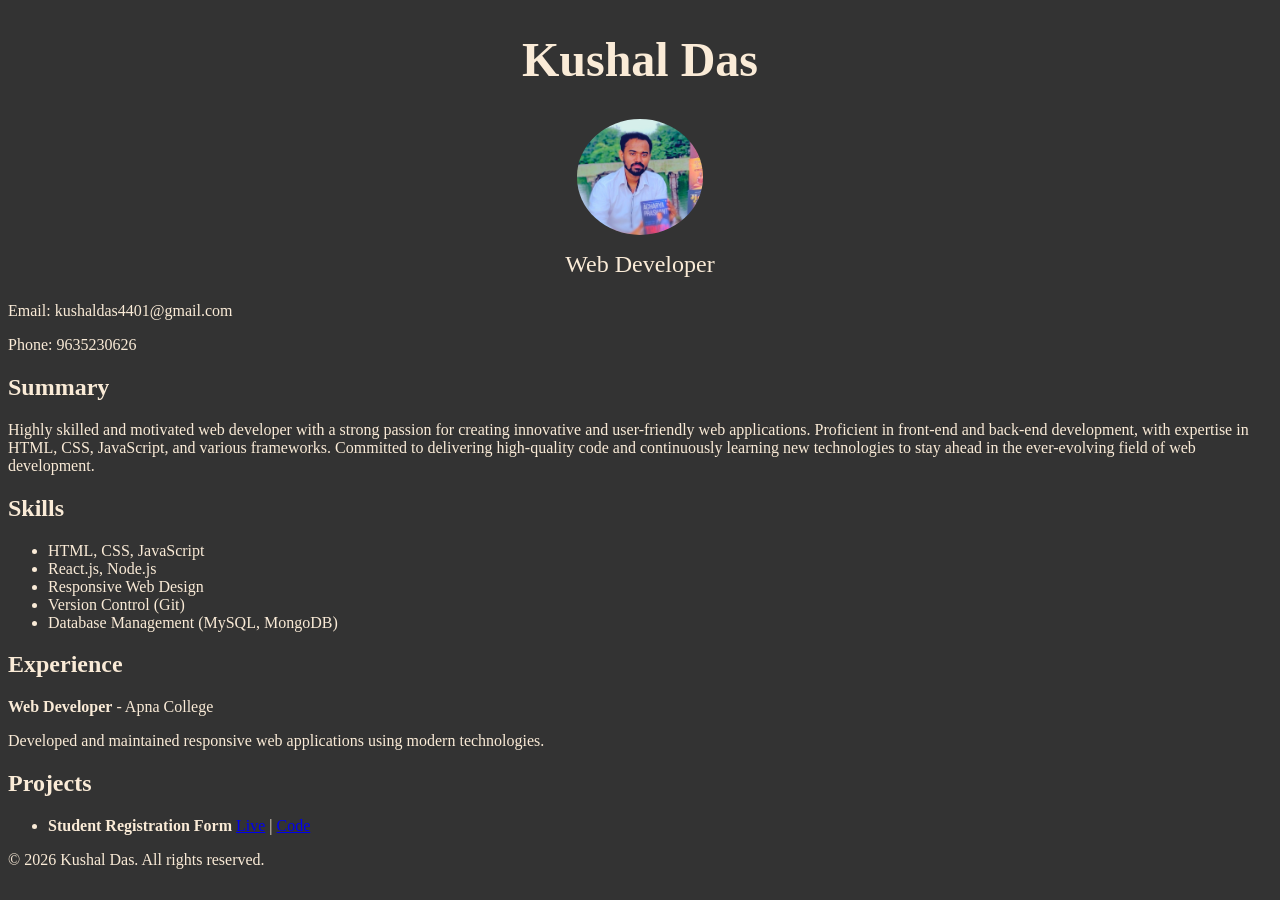
==== My Resume/index.html @ b1a2d02d "Add files via upload" ====
<!DOCTYPE html>
<html lang="en">
<head>
  <meta charset="UTF-8">
  <meta name="viewport" content="width=device-width, initial-scale=1.0">
  <title>My Resume</title>
  <link rel="stylesheet" href="style.css">
</head>
<body>
  <header>
    <span><h1>Kushal Das</h1></span>
    <span><img src="kdas.jpeg" alt="Profile Picture" width="150"></span>
    <p id="website">Web Developer</p>
    <p>Email: kushaldas4401@gmail.com</p>
    <p>Phone: 9635230626</p>
  </header>
  <section>
    <h2>Summary</h2>
    <p>Highly skilled and motivated web developer with a strong passion for creating innovative and user-friendly web applications. Proficient in front-end and back-end development, with expertise in HTML, CSS, JavaScript, and various frameworks. Committed to delivering high-quality code and continuously learning new technologies to stay ahead in the ever-evolving field of web development.</p>
   </section>
   <section>
    <h2>Skills</h2>
    <ul>
      <li>HTML, CSS, JavaScript</li>
      <li>React.js, Node.js</li>
      <li>Responsive Web Design</li>
      <li>Version Control (Git)</li>
      <li>Database Management (MySQL, MongoDB)</li>
    </ul>
   </section>
   <section>
    <h2>Experience</h2>
    <p><strong>Web Developer</strong> - Apna College</p>
    <p>Developed and maintained responsive web applications using modern technologies.</p>
   </section>
   <section>
    <h2>Projects</h2>
    <ul>
        <li>
            <strong>Student Registration Form</strong>
            <a href="https://kushaldas4401.github.io/student-registration-form" target="_blank">Live</a> |
            <a href="https://github.com/kushaldas4401/student-registration-form" target="_blank">Code</a>

        </li>
    </ul>
   </section>
   <footer>
    <p>&copy; 2026 Kushal Das. All rights reserved.</p>
   </footer>
</body>
</html>
---- My Resume/style.css ----
body{
    color:antiquewhite;
    background-color: #333;
}
h1{
    text-align: center;
    font-size: 3rem;
    margin-top: 2rem;
}
img{
    width: 10%;
    display: block;
    margin: 0 auto;
    height: auto;
    border-radius: 50%;

}
#website{
    text-align: center;
    font-size: 1.5rem;
    margin-top: 1rem;
}
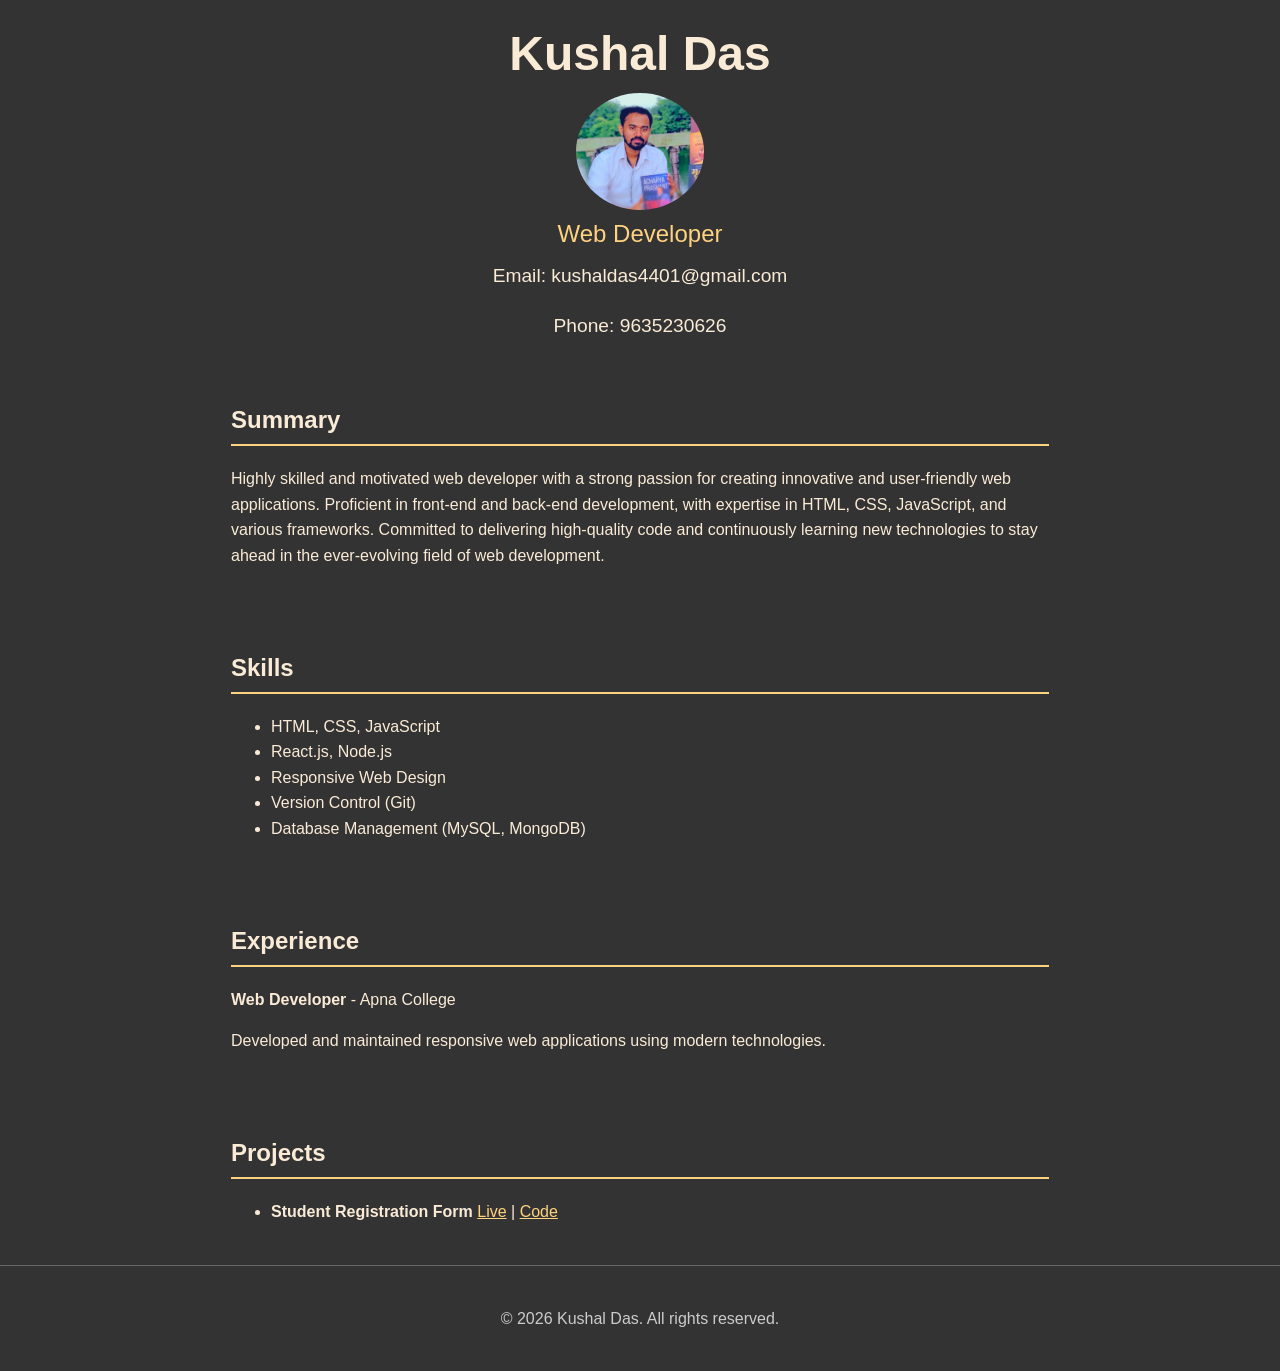
==== commit 615e9353: "Redesign resume with more section" ====
--- a/My Resume/index.html
+++ b/My Resume/index.html
@@ -11,8 +11,8 @@
     <span><h1>Kushal Das</h1></span>
     <span><img src="kdas.jpeg" alt="Profile Picture" width="150"></span>
     <p id="website">Web Developer</p>
-    <p>Email: kushaldas4401@gmail.com</p>
-    <p>Phone: 9635230626</p>
+    <p id="email">Email: kushaldas4401@gmail.com</p>
+    <p id="phone">Phone: 9635230626</p>
   </header>
   <section>
     <h2>Summary</h2>
--- a/My Resume/style.css
+++ b/My Resume/style.css
@@ -19,4 +19,244 @@
     text-align: center;
     font-size: 1.5rem;
     margin-top: 1rem;
-}+}
+
+#email{
+    text-align: center;
+    font-size: 1.2rem;
+    margin-top: 0.5rem;
+}
+
+#phone{
+    text-align: center;
+    font-size: 1.2rem;
+    margin-top: 0.5rem;
+}
+
+/* ===== রঙ (এখান থেকে সহজে বদলানো যায়) ===== */
+:root{
+    --bg: #333;
+    --bg-card: #444;
+    --border: #666;
+    --text: antiquewhite;
+    --text-soft: #ccc;
+    --accent: #ffd27f;
+    --btn-text: #333;
+}
+:root[data-theme="light"]{
+    --bg: #faf6ef;
+    --bg-card: #ffffff;
+    --border: #d9cfbf;
+    --text: #2d2a26;
+    --text-soft: #6b645b;
+    --accent: #b5651d;
+    --btn-text: #ffffff;
+}
+
+*{ box-sizing: border-box; }
+html{ scroll-behavior: smooth; }
+
+body{
+    margin: 0;
+    color: var(--text);
+    background-color: var(--bg);
+    font-family: "Segoe UI", Arial, sans-serif;
+    line-height: 1.6;
+    transition: background-color 0.3s, color 0.3s;
+}
+a{ color: var(--accent); }
+
+/* ===== Navbar ===== */
+.navbar{
+    position: sticky;
+    top: 0;
+    z-index: 10;
+    display: flex;
+    align-items: center;
+    justify-content: space-between;
+    gap: 1rem;
+    padding: 0.7rem 1.2rem;
+    background-color: var(--bg);
+    border-bottom: 1px solid var(--border);
+}
+.brand{
+    font-weight: bold;
+    text-decoration: none;
+    color: var(--text);
+}
+.nav-links{
+    display: flex;
+    flex-wrap: wrap;
+    gap: 1rem;
+    list-style: none;
+    margin: 0;
+    padding: 0;
+}
+.nav-links a{
+    text-decoration: none;
+    color: var(--text-soft);
+}
+.nav-links a:hover{ color: var(--accent); }
+
+.icon-btn{
+    border: 1px solid var(--border);
+    background: var(--bg-card);
+    color: var(--text);
+    border-radius: 50%;
+    width: 2.2rem;
+    height: 2.2rem;
+    cursor: pointer;
+    font-size: 1rem;
+}
+.icon-btn:hover{ border-color: var(--accent); }
+
+/* ===== Hero ===== */
+.hero{ text-align: center; padding: 2rem 1rem 1rem; }
+.hero img{
+    width: 150px;
+    height: 150px;
+    object-fit: cover;
+    display: block;
+    margin: 0 auto;
+    border-radius: 50%;
+    border: 3px solid var(--accent);
+}
+h1{
+    font-size: 3rem;
+    margin: 1rem 0 0;
+}
+#website{
+    font-size: 1.5rem;
+    margin: 0.3rem 0;
+    color: var(--accent);
+}
+.tagline{ color: var(--text-soft); margin: 0.3rem 0 1.2rem; }
+.hero-buttons{
+    display: flex;
+    flex-wrap: wrap;
+    justify-content: center;
+    gap: 0.6rem;
+}
+.btn{
+    display: inline-block;
+    padding: 0.5rem 1.1rem;
+    border-radius: 6px;
+    border: 2px solid var(--accent);
+    background-color: var(--accent);
+    color: var(--btn-text);
+    font-size: 1rem;
+    font-weight: bold;
+    text-decoration: none;
+    cursor: pointer;
+    transition: transform 0.2s;
+}
+.btn:hover{ transform: translateY(-2px); }
+.btn-outline{ background: transparent; color: var(--accent); }
+
+/* ===== Sections ===== */
+section{
+    max-width: 850px;
+    margin: 0 auto;
+    padding: 1.5rem 1rem;
+}
+h2{
+    border-bottom: 2px solid var(--accent);
+    padding-bottom: 0.3rem;
+    margin-top: 1rem;
+}
+.sub{ margin-bottom: 0.4rem; color: var(--text-soft); font-size: 1rem; }
+
+/* Skill chips */
+.chips{ display: flex; flex-wrap: wrap; gap: 0.5rem; }
+.chip{
+    padding: 0.3rem 0.8rem;
+    border-radius: 999px;
+    border: 1px solid var(--border);
+    background: var(--bg-card);
+}
+.chip:hover{ border-color: var(--accent); }
+
+/* Stats */
+.stats{
+    display: grid;
+    grid-template-columns: repeat(auto-fit, minmax(150px, 1fr));
+    gap: 1rem;
+    margin-top: 1.2rem;
+}
+.stat{
+    background: var(--bg-card);
+    border: 1px solid var(--border);
+    border-radius: 10px;
+    padding: 0.8rem;
+    text-align: center;
+}
+.stat .num{ display: block; font-size: 2rem; font-weight: bold; color: var(--accent); }
+
+/* Timeline */
+.timeline{ border-left: 3px solid var(--accent); padding-left: 1rem; }
+.timeline-item{ margin-bottom: 1rem; }
+.timeline-item h3{ margin: 0; }
+.meta{ color: var(--text-soft); margin: 0.2rem 0; }
+
+.plain-list{ list-style: none; padding: 0; }
+.plain-list li{ margin: 0.4rem 0; }
+
+/* ===== Projects ===== */
+.projects{
+    display: grid;
+    grid-template-columns: repeat(auto-fill, minmax(250px, 1fr));
+    gap: 1rem;
+}
+.project-card{
+    background-color: var(--bg-card);
+    border: 1px solid var(--border);
+    border-radius: 10px;
+    padding: 1rem;
+    transition: transform 0.2s, border-color 0.2s;
+}
+.project-card:hover{ transform: translateY(-5px); border-color: var(--accent); }
+.project-card h3{ margin-top: 0; }
+.project-card .tech{ font-size: 0.85rem; color: var(--text-soft); }
+.project-card a{
+    display: inline-block;
+    margin-right: 0.5rem;
+    padding: 0.3rem 0.8rem;
+    border-radius: 5px;
+    background-color: var(--accent);
+    color: var(--btn-text);
+    text-decoration: none;
+    font-weight: bold;
+}
+
+/* ===== Footer & top button ===== */
+footer{
+    text-align: center;
+    padding: 1.5rem;
+    border-top: 1px solid var(--border);
+    color: var(--text-soft);
+}
+#to-top{
+    position: fixed;
+    right: 1rem;
+    bottom: 1rem;
+    display: none;
+}
+
+/* ===== Scroll করলে ধীরে ভেসে আসা ===== */
+.reveal{ opacity: 0; transform: translateY(20px); transition: opacity 0.6s, transform 0.6s; }
+.reveal.visible{ opacity: 1; transform: none; }
+
+/* ===== মোবাইল ===== */
+@media (max-width: 600px){
+    h1{ font-size: 2.2rem; }
+    .nav-links{ display: none; }
+    .hero img{ width: 120px; height: 120px; }
+}
+
+/* ===== Print / PDF ===== */
+@media print{
+    .navbar, .hero-buttons, #to-top{ display: none; }
+    body{ background: #fff; color: #000; }
+    .reveal{ opacity: 1; transform: none; }
+    a{ color: #000; }
+}
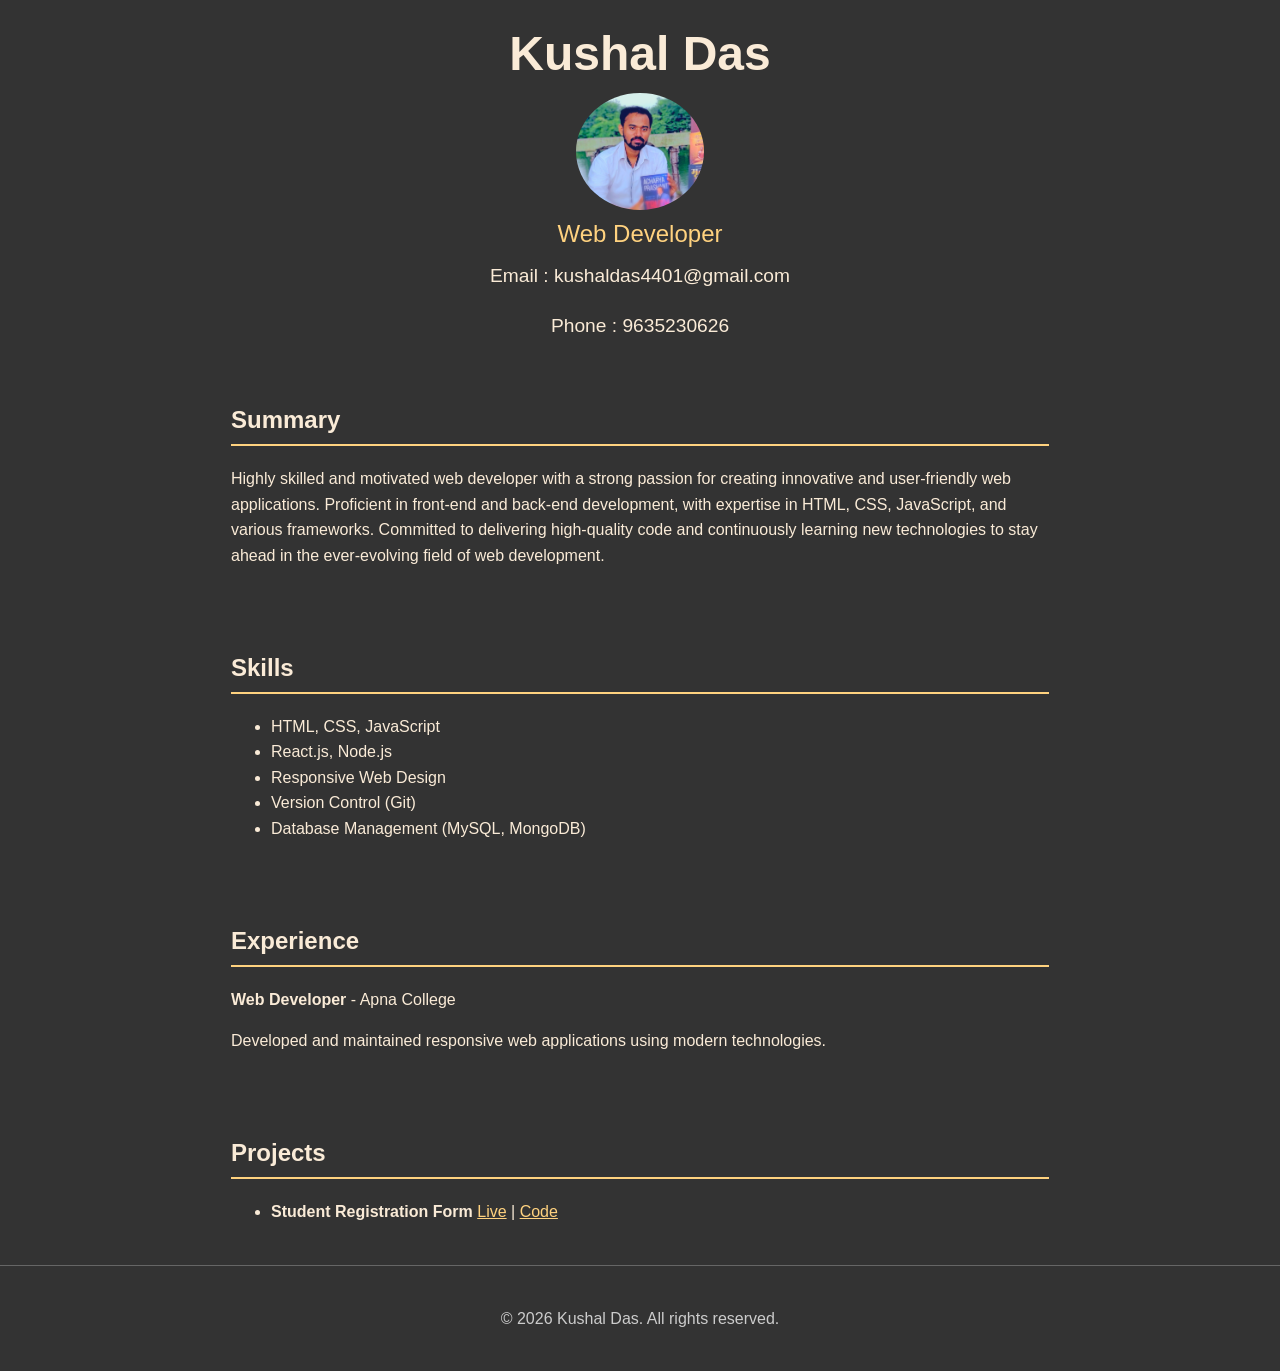
==== commit 524a1427: "change phone number & email" ====
--- a/My Resume/index.html
+++ b/My Resume/index.html
@@ -11,8 +11,8 @@
     <span><h1>Kushal Das</h1></span>
     <span><img src="kdas.jpeg" alt="Profile Picture" width="150"></span>
     <p id="website">Web Developer</p>
-    <p id="email">Email: kushaldas4401@gmail.com</p>
-    <p id="phone">Phone: 9635230626</p>
+    <p id="email">Email : kushaldas4401@gmail.com</p>
+    <p id="phone">Phone : 9635230626</p>
   </header>
   <section>
     <h2>Summary</h2>
